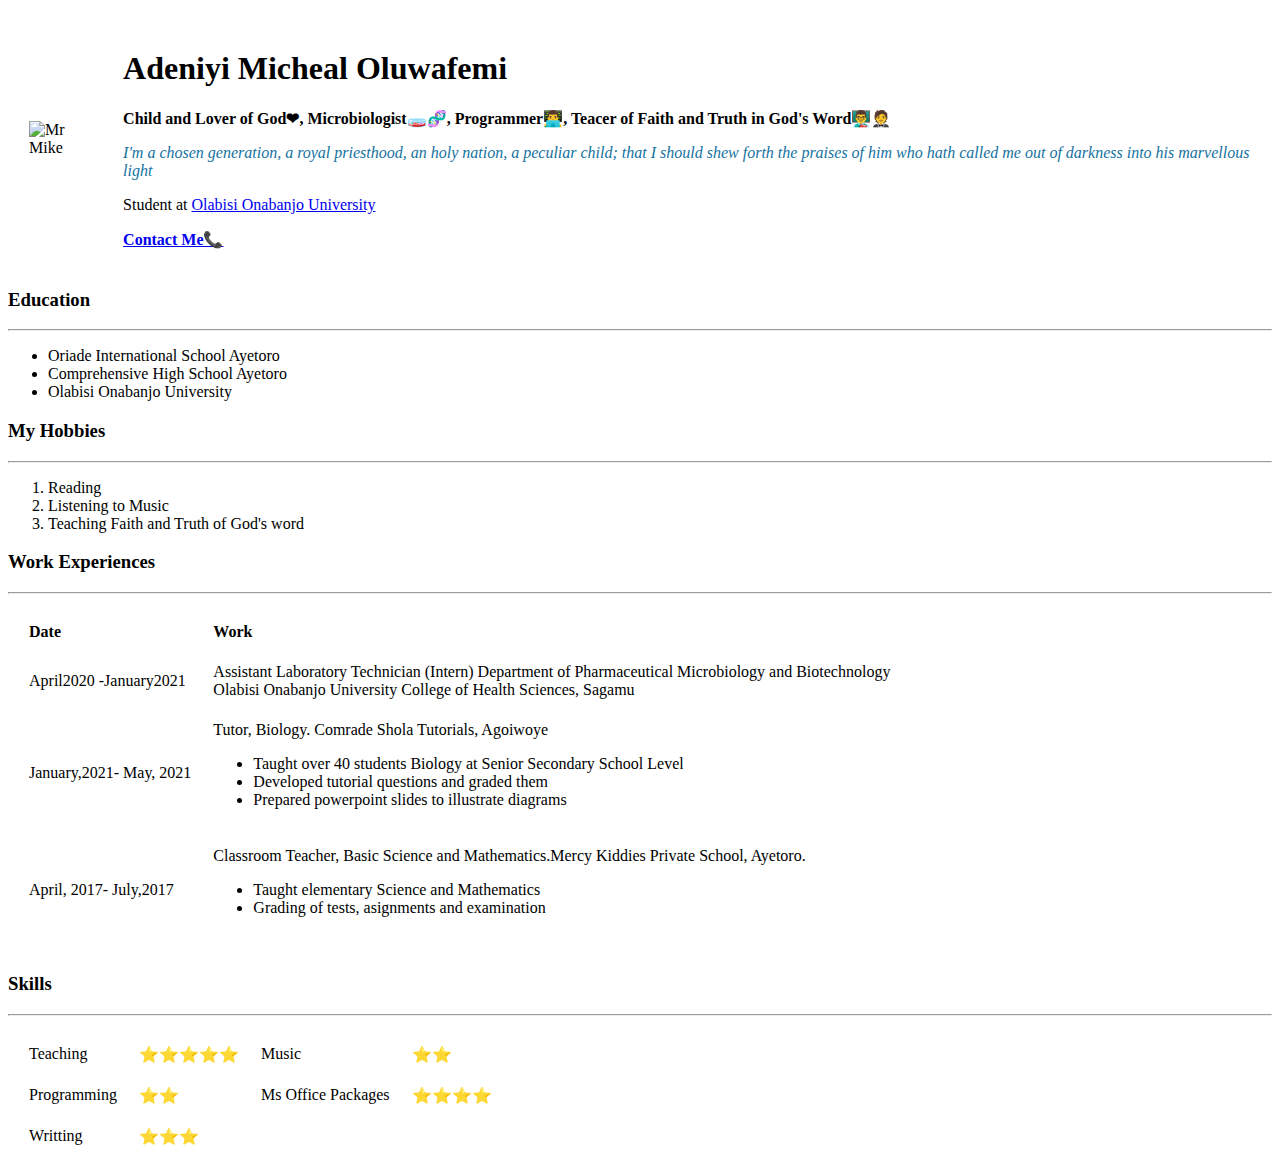
==== index.html @ 821b8835 "Update index.html" ====
<!DOCTYPE html>
<html lang="en" dir="ltr">

<head>
  <meta charset="utf-8">
  <title> Femi's Personal Site</title>
  <link rel="stylesheet" href="Profile/styles.css">
</head>
<body>
  <table cellspacing="20">
    <tr>
      <td>  <img src="Profile/Oluwafemi4.png" alt="Mr Mike"></td>
  <td><h1> Adeniyi Micheal Oluwafemi</h1>
<p><strong> Child and Lover of God❤, Microbiologist🧫🧬, Programmer👨‍💻, Teacer of Faith and Truth in God's Word👨‍🏫🤵</strong> </p>
<p style="color:#1572A1;" style="text-shadow: #FC0 1px 0 10px;"> <em>  I'm a chosen generation, a royal priesthood, an holy nation, a peculiar child; that I should shew forth the praises of him who hath called me out of darkness into his marvellous light</em></em></p>
<p>Student at <a href="https://www.oouagoiwoye.edu.ng/">Olabisi Onabanjo University</a> </p>
<strong> <a href="MyContacts.html"> Contact Me📞</a> </strong></td>
</tr>
</table>
<h3> Education</h3>
<hr>
<ul>
  <li>Oriade International School Ayetoro</li>
  <li>Comprehensive High School Ayetoro</li>
  <li>Olabisi Onabanjo University</li>
  </ul>
  <h3> My Hobbies</h3>
  <hr>
  <ol>
    <li>Reading</li>
    <li>Listening to Music</li>
    <li>Teaching Faith and Truth of God's word</li>
  </ol>
  <h3> Work Experiences</h3>
  <hr>
  <table cellspacing="20">
<tr>
  <td><strong> Date </strong> </td>
  <td> <strong> Work</strong></td>
</tr>
<tr>
  <td>April2020 -January2021</td>
  <td>Assistant Laboratory Technician (Intern)
Department of Pharmaceutical Microbiology  and Biotechnology <br>
Olabisi Onabanjo University College of Health Sciences, Sagamu
</td>
</tr>
<tr>
  <td>January,2021- May, 2021</td>
  <td> Tutor, Biology. Comrade Shola Tutorials, Agoiwoye <br>
    <ul>
      <li>Taught over 40 students Biology at Senior Secondary School Level</li>
      <li>Developed tutorial questions and graded them</li>
      <li>Prepared powerpoint slides to illustrate diagrams</li>
    </ul>
</td>
</tr>
<tr>
  <td>April, 2017- July,2017</td>
  <td>Classroom Teacher, Basic Science and Mathematics.Mercy Kiddies Private School, Ayetoro.<br>
    <ul>
      <li>Taught elementary Science and Mathematics</li>
      <li>Grading of tests, asignments and examination</li>
    </ul>
</td>
</tr>
  </table>
  <h3>Skills</h3>
  <hr>
  <table cellspacing="20">
    <tr>
      <td> Teaching</td>
      <td>⭐⭐⭐⭐⭐</td>
      <td>Music</td>
      <td>⭐⭐</td>
      </tr>
      <tr>
        <td>Programming</td>
        <td>⭐⭐</td>
        <td>Ms Office Packages</td>
        <td>⭐⭐⭐⭐</td>
      </tr>
      <tr>
        <td>Writting</td>
        <td>⭐⭐⭐</td>
      </tr>
  </table>
</body>

</html>
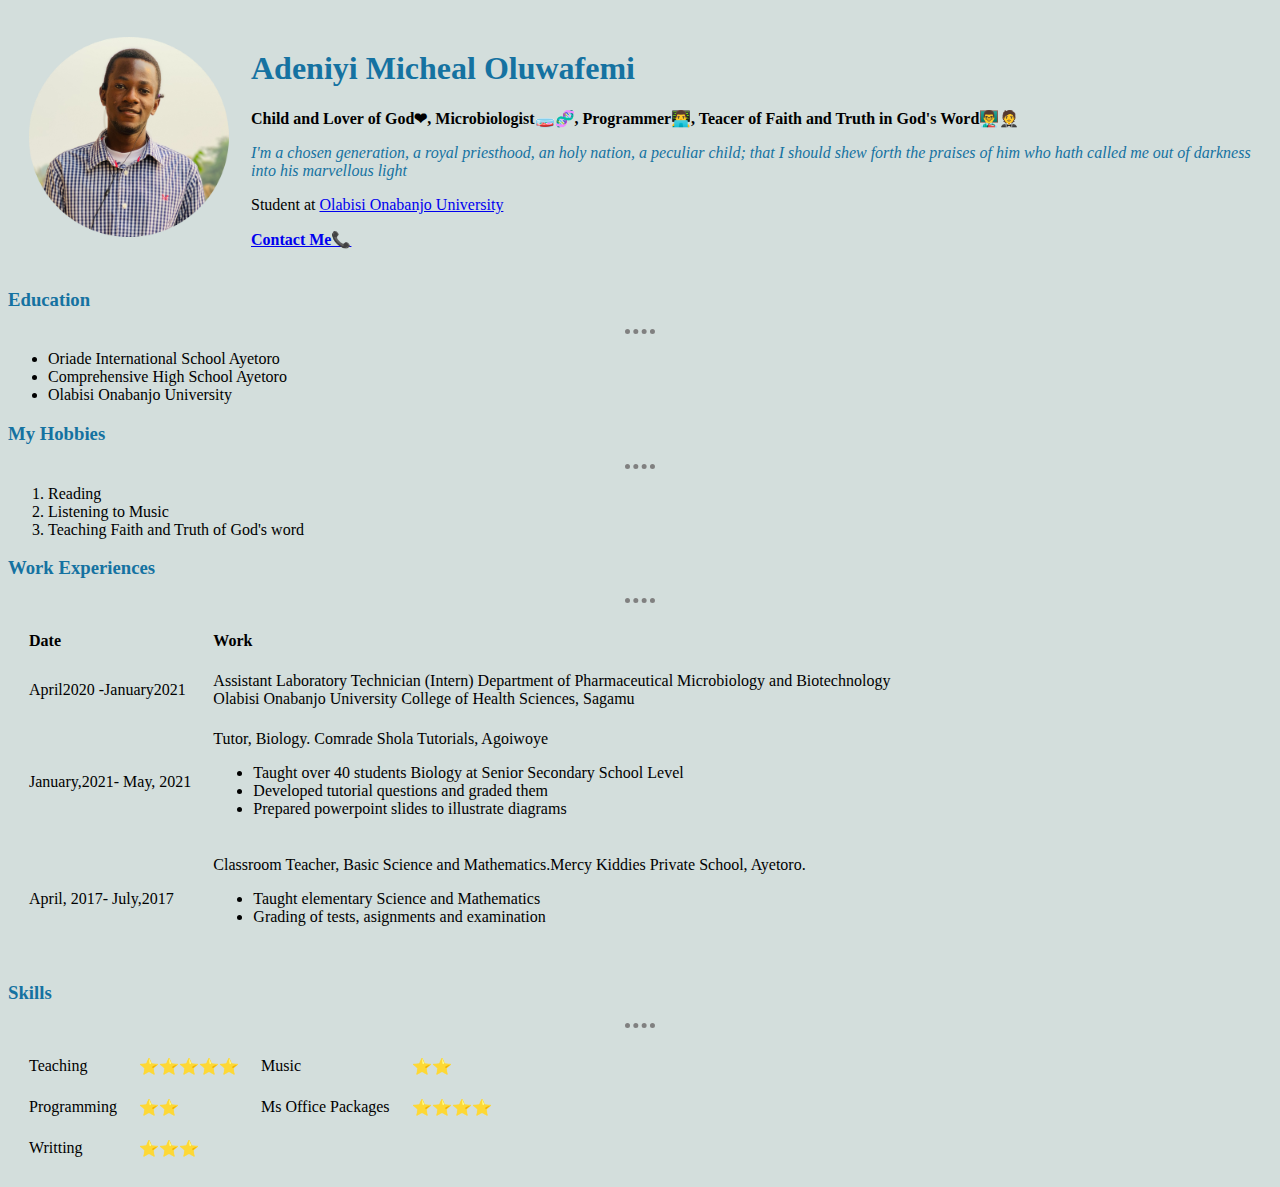
==== commit bd238deb: "Update index.html" ====
--- a/index.html
+++ b/index.html
@@ -4,12 +4,12 @@
 <head>
   <meta charset="utf-8">
   <title> Femi's Personal Site</title>
-  <link rel="stylesheet" href="Profile/styles.css">
+  <link rel="stylesheet" href="/styles.css">
 </head>
 <body>
   <table cellspacing="20">
     <tr>
-      <td>  <img src="Profile/Oluwafemi4.png" alt="Mr Mike"></td>
+      <td>  <img src="/Oluwafemi4.png" alt="Mr Mike"></td>
   <td><h1> Adeniyi Micheal Oluwafemi</h1>
 <p><strong> Child and Lover of God❤, Microbiologist🧫🧬, Programmer👨‍💻, Teacer of Faith and Truth in God's Word👨‍🏫🤵</strong> </p>
 <p style="color:#1572A1;" style="text-shadow: #FC0 1px 0 10px;"> <em>  I'm a chosen generation, a royal priesthood, an holy nation, a peculiar child; that I should shew forth the praises of him who hath called me out of darkness into his marvellous light</em></em></p>
--- a/styles.css
+++ b/styles.css
@@ -0,0 +1,15 @@
+body {
+  background-color:#D3DEDC;
+}
+hr {
+  border-style: none;
+  border-top-style:dotted;
+  border-width:5px;
+  width: 30px;
+}
+h1 {
+  color: #1572A1
+}
+h3 {
+  color: #1572A1
+}
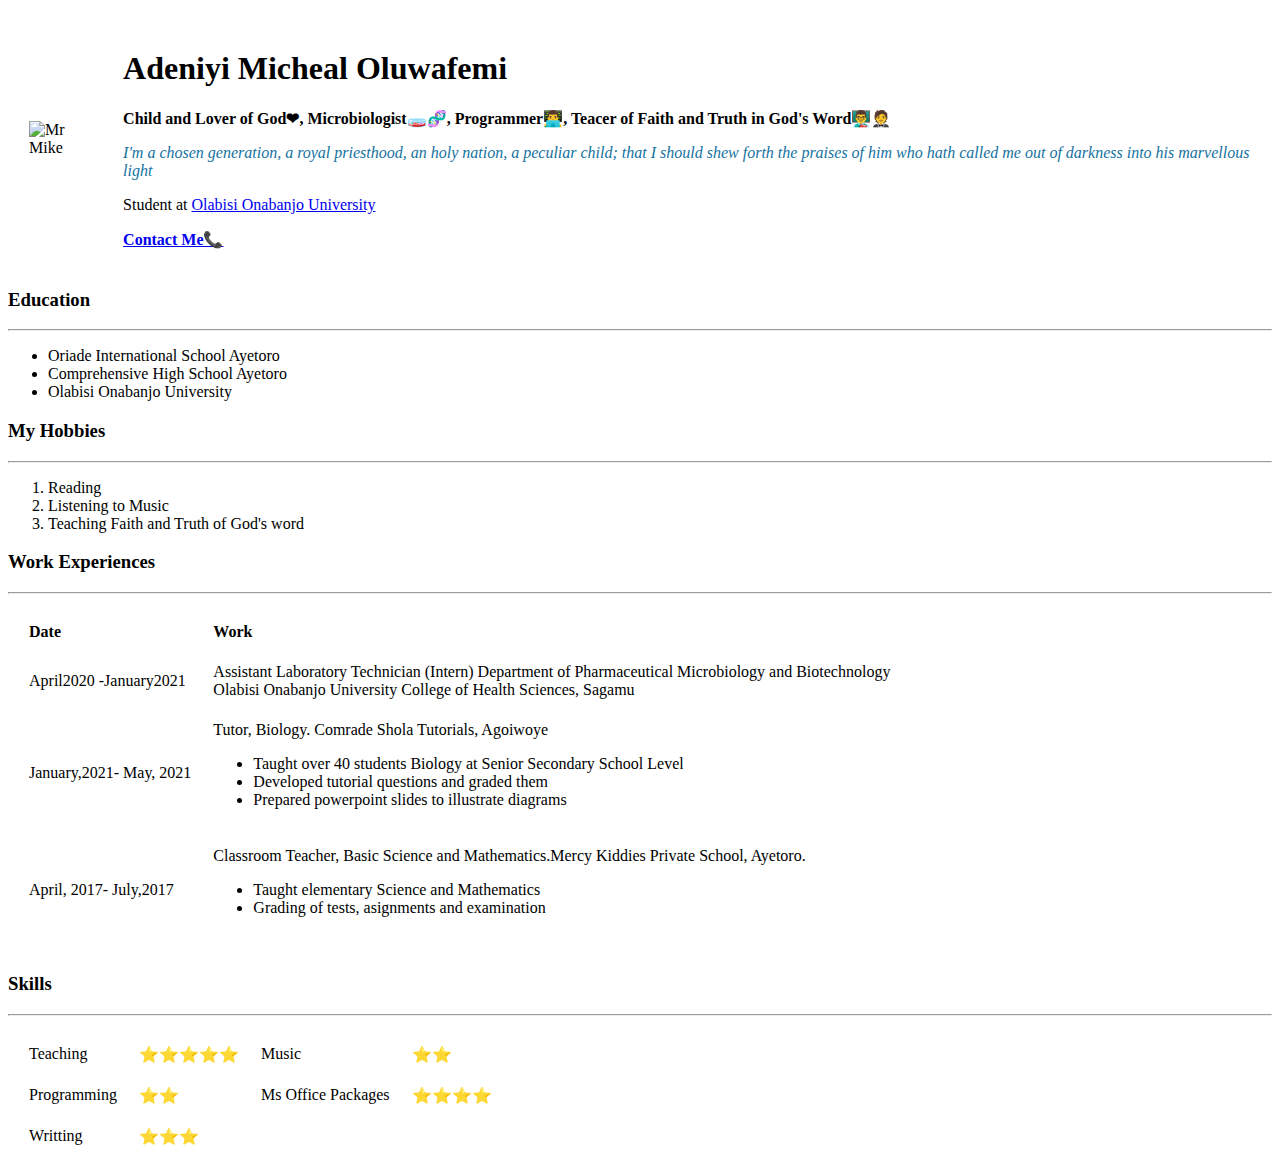
==== commit 1f8cb964: "Update index.html" ====
--- a/index.html
+++ b/index.html
@@ -4,12 +4,12 @@
 <head>
   <meta charset="utf-8">
   <title> Femi's Personal Site</title>
-  <link rel="stylesheet" href="/styles.css">
+  <link rel="stylesheet "href="css/styles.css">
 </head>
 <body>
   <table cellspacing="20">
     <tr>
-      <td>  <img src="/Oluwafemi4.png" alt="Mr Mike"></td>
+      <td>  <img src="Images/Oluwafemi4.png" alt="Mr Mike"></td>
   <td><h1> Adeniyi Micheal Oluwafemi</h1>
 <p><strong> Child and Lover of God❤, Microbiologist🧫🧬, Programmer👨‍💻, Teacer of Faith and Truth in God's Word👨‍🏫🤵</strong> </p>
 <p style="color:#1572A1;" style="text-shadow: #FC0 1px 0 10px;"> <em>  I'm a chosen generation, a royal priesthood, an holy nation, a peculiar child; that I should shew forth the praises of him who hath called me out of darkness into his marvellous light</em></em></p>
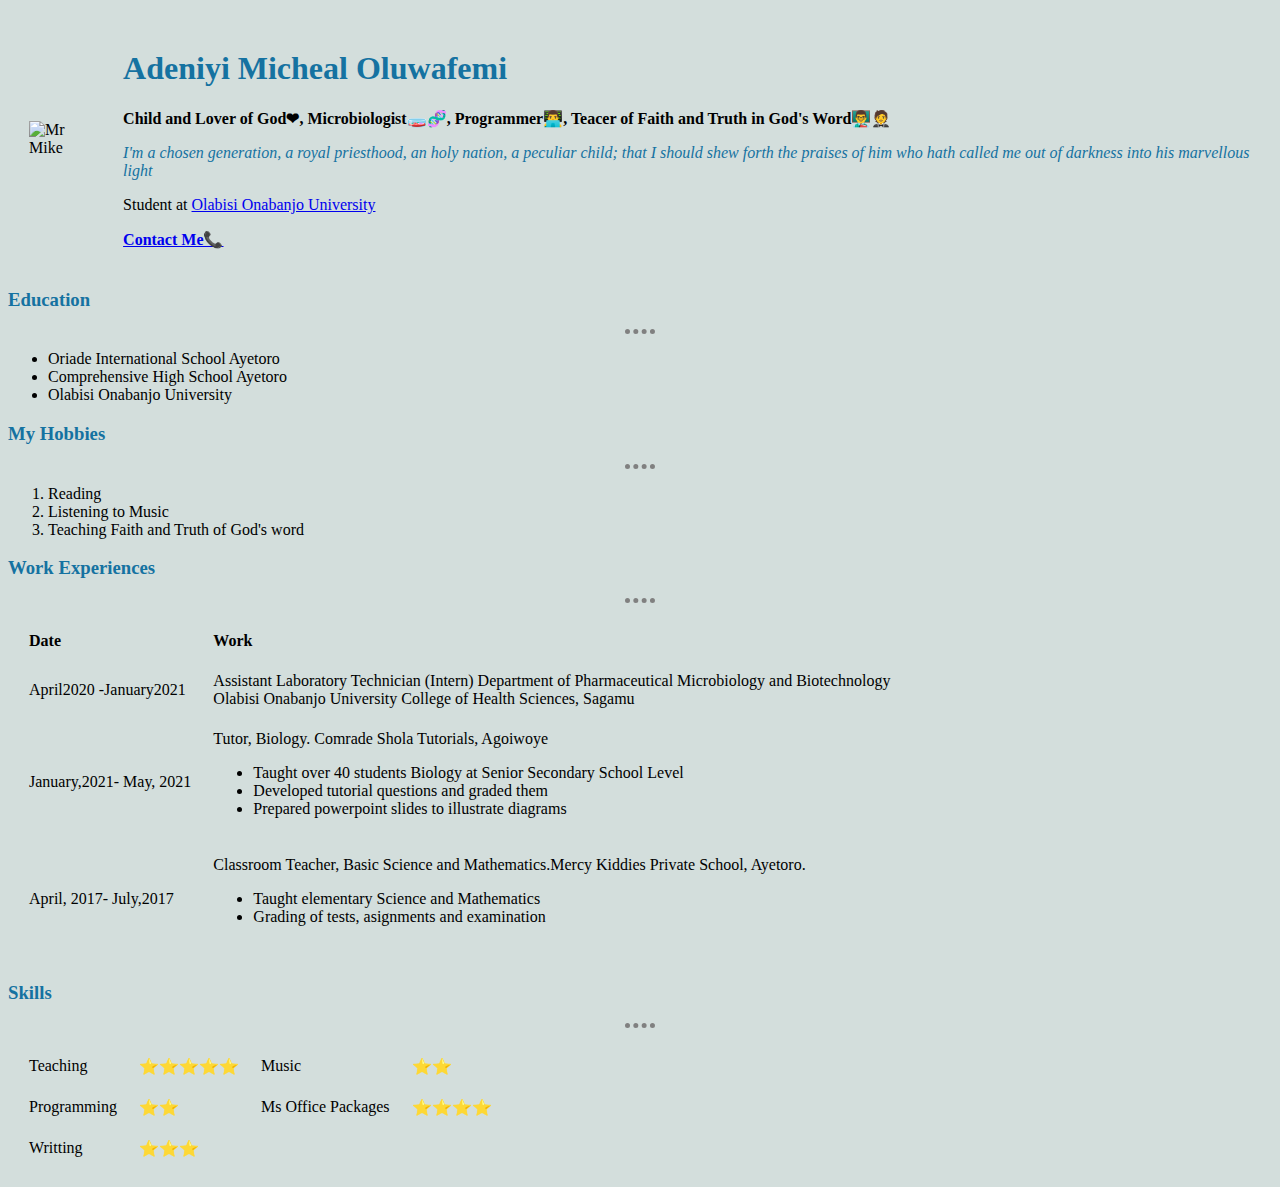
==== commit 54c92201: "Update index.html" ====
--- a/index.html
+++ b/index.html
@@ -4,12 +4,12 @@
 <head>
   <meta charset="utf-8">
   <title> Femi's Personal Site</title>
-  <link rel="stylesheet "href="css/styles.css">
+  <link rel="stylesheet "href="/styles.css">
 </head>
 <body>
   <table cellspacing="20">
     <tr>
-      <td>  <img src="Images/Oluwafemi4.png" alt="Mr Mike"></td>
+      <td>  <img src="Profile/Oluwafemi4.png" alt="Mr Mike"></td>
   <td><h1> Adeniyi Micheal Oluwafemi</h1>
 <p><strong> Child and Lover of God❤, Microbiologist🧫🧬, Programmer👨‍💻, Teacer of Faith and Truth in God's Word👨‍🏫🤵</strong> </p>
 <p style="color:#1572A1;" style="text-shadow: #FC0 1px 0 10px;"> <em>  I'm a chosen generation, a royal priesthood, an holy nation, a peculiar child; that I should shew forth the praises of him who hath called me out of darkness into his marvellous light</em></em></p>
--- a/styles.css
+++ b/styles.css
@@ -0,0 +1,15 @@
+body {
+  background-color:#D3DEDC;
+}
+hr {
+  border-style: none;
+  border-top-style:dotted;
+  border-width:5px;
+  width: 30px;
+}
+h1 {
+  color: #1572A1
+}
+h3 {
+  color: #1572A1
+}
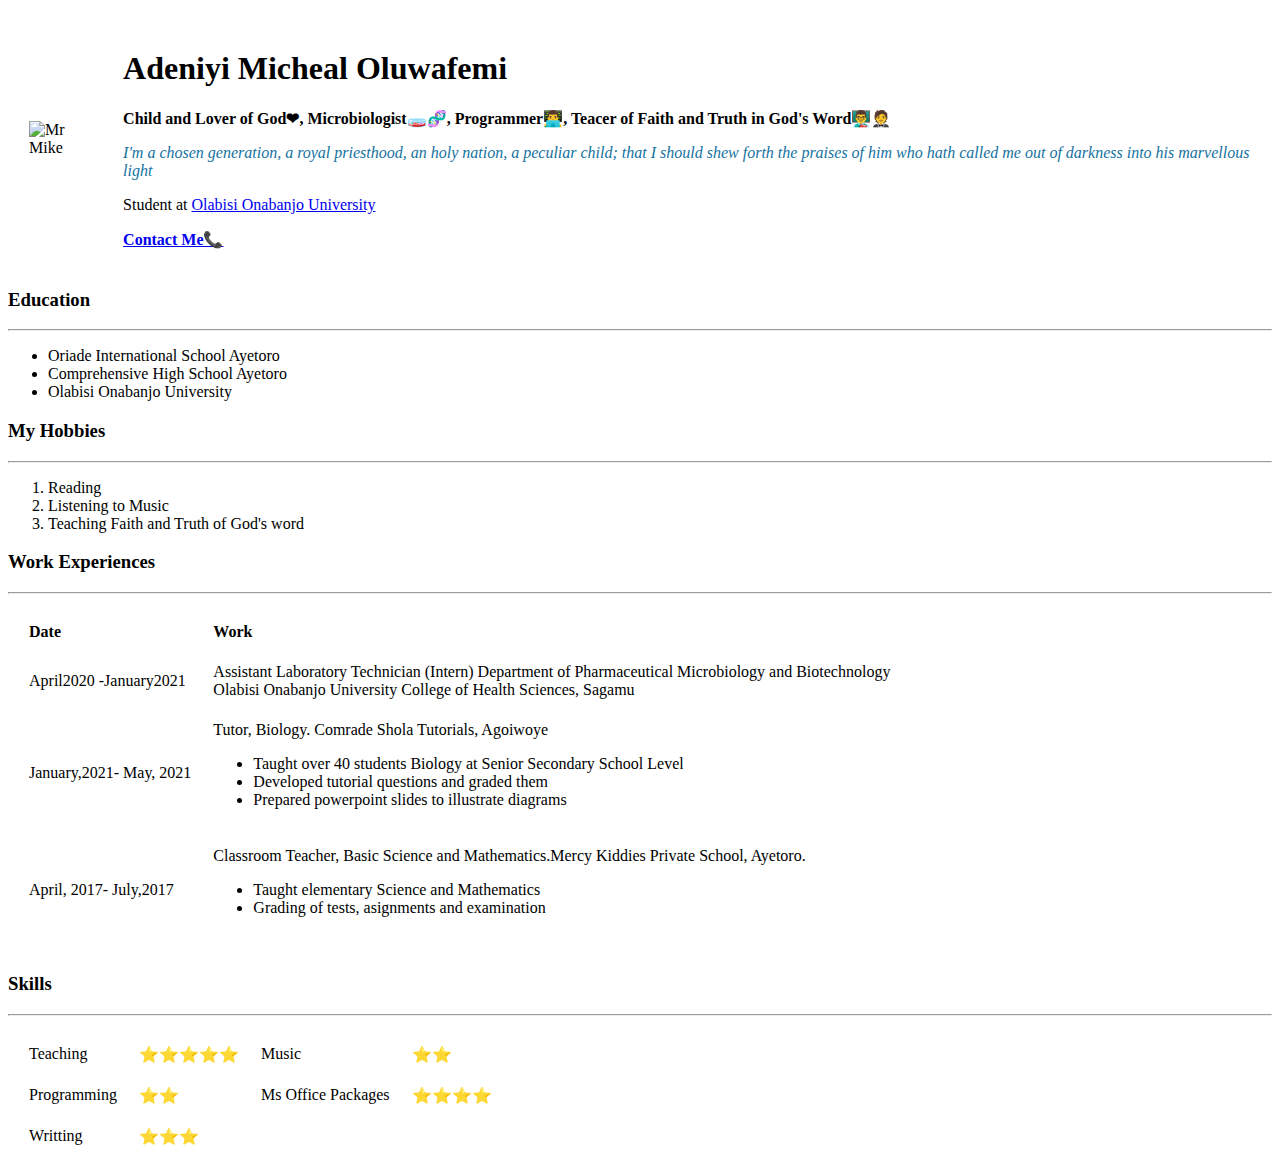
==== commit 6dbf9d1a: "Update index.html" ====
--- a/index.html
+++ b/index.html
@@ -4,7 +4,7 @@
 <head>
   <meta charset="utf-8">
   <title> Femi's Personal Site</title>
-  <link rel="stylesheet "href="/styles.css">
+  <link rel="stylesheet "href="Profile/styles.css">
 </head>
 <body>
   <table cellspacing="20">
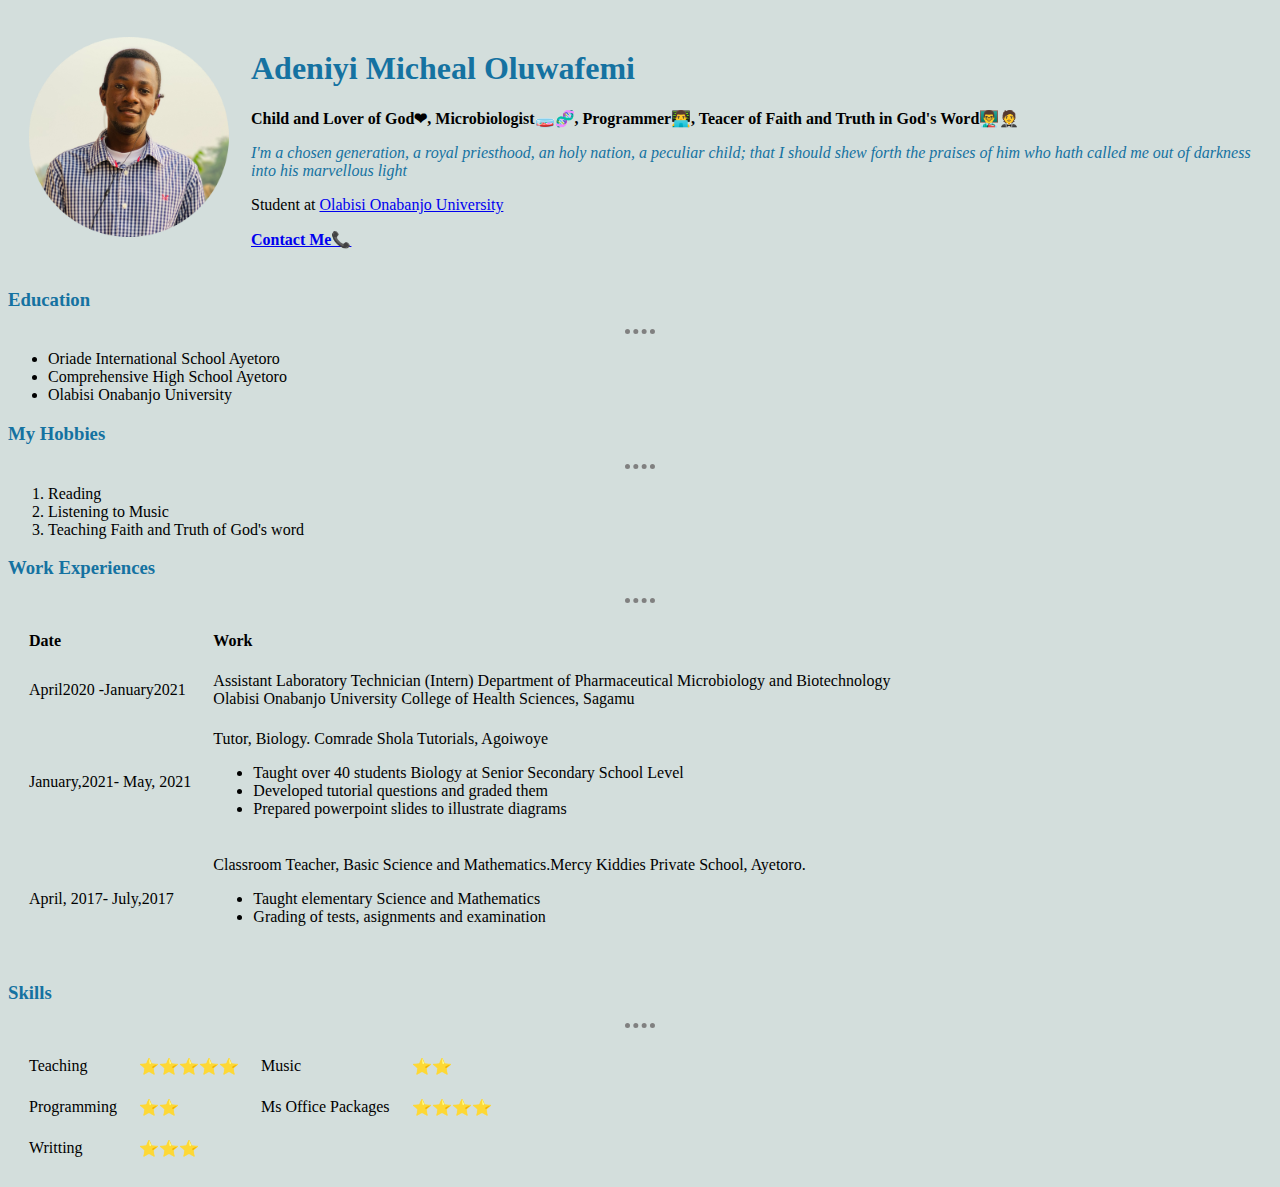
==== commit 1d0f7743: "Update index.html" ====
--- a/index.html
+++ b/index.html
@@ -4,12 +4,12 @@
 <head>
   <meta charset="utf-8">
   <title> Femi's Personal Site</title>
-  <link rel="stylesheet "href="Profile/styles.css">
+  <link rel="stylesheet "href="styles.css">
 </head>
 <body>
   <table cellspacing="20">
     <tr>
-      <td>  <img src="Profile/Oluwafemi4.png" alt="Mr Mike"></td>
+      <td>  <img src="Oluwafemi4.png" alt="Mr Mike"></td>
   <td><h1> Adeniyi Micheal Oluwafemi</h1>
 <p><strong> Child and Lover of God❤, Microbiologist🧫🧬, Programmer👨‍💻, Teacer of Faith and Truth in God's Word👨‍🏫🤵</strong> </p>
 <p style="color:#1572A1;" style="text-shadow: #FC0 1px 0 10px;"> <em>  I'm a chosen generation, a royal priesthood, an holy nation, a peculiar child; that I should shew forth the praises of him who hath called me out of darkness into his marvellous light</em></em></p>
--- a/styles.css
+++ b/styles.css
@@ -0,0 +1,15 @@
+body {
+  background-color:#D3DEDC;
+}
+hr {
+  border-style: none;
+  border-top-style:dotted;
+  border-width:5px;
+  width: 30px;
+}
+h1 {
+  color: #1572A1
+}
+h3 {
+  color: #1572A1
+}
